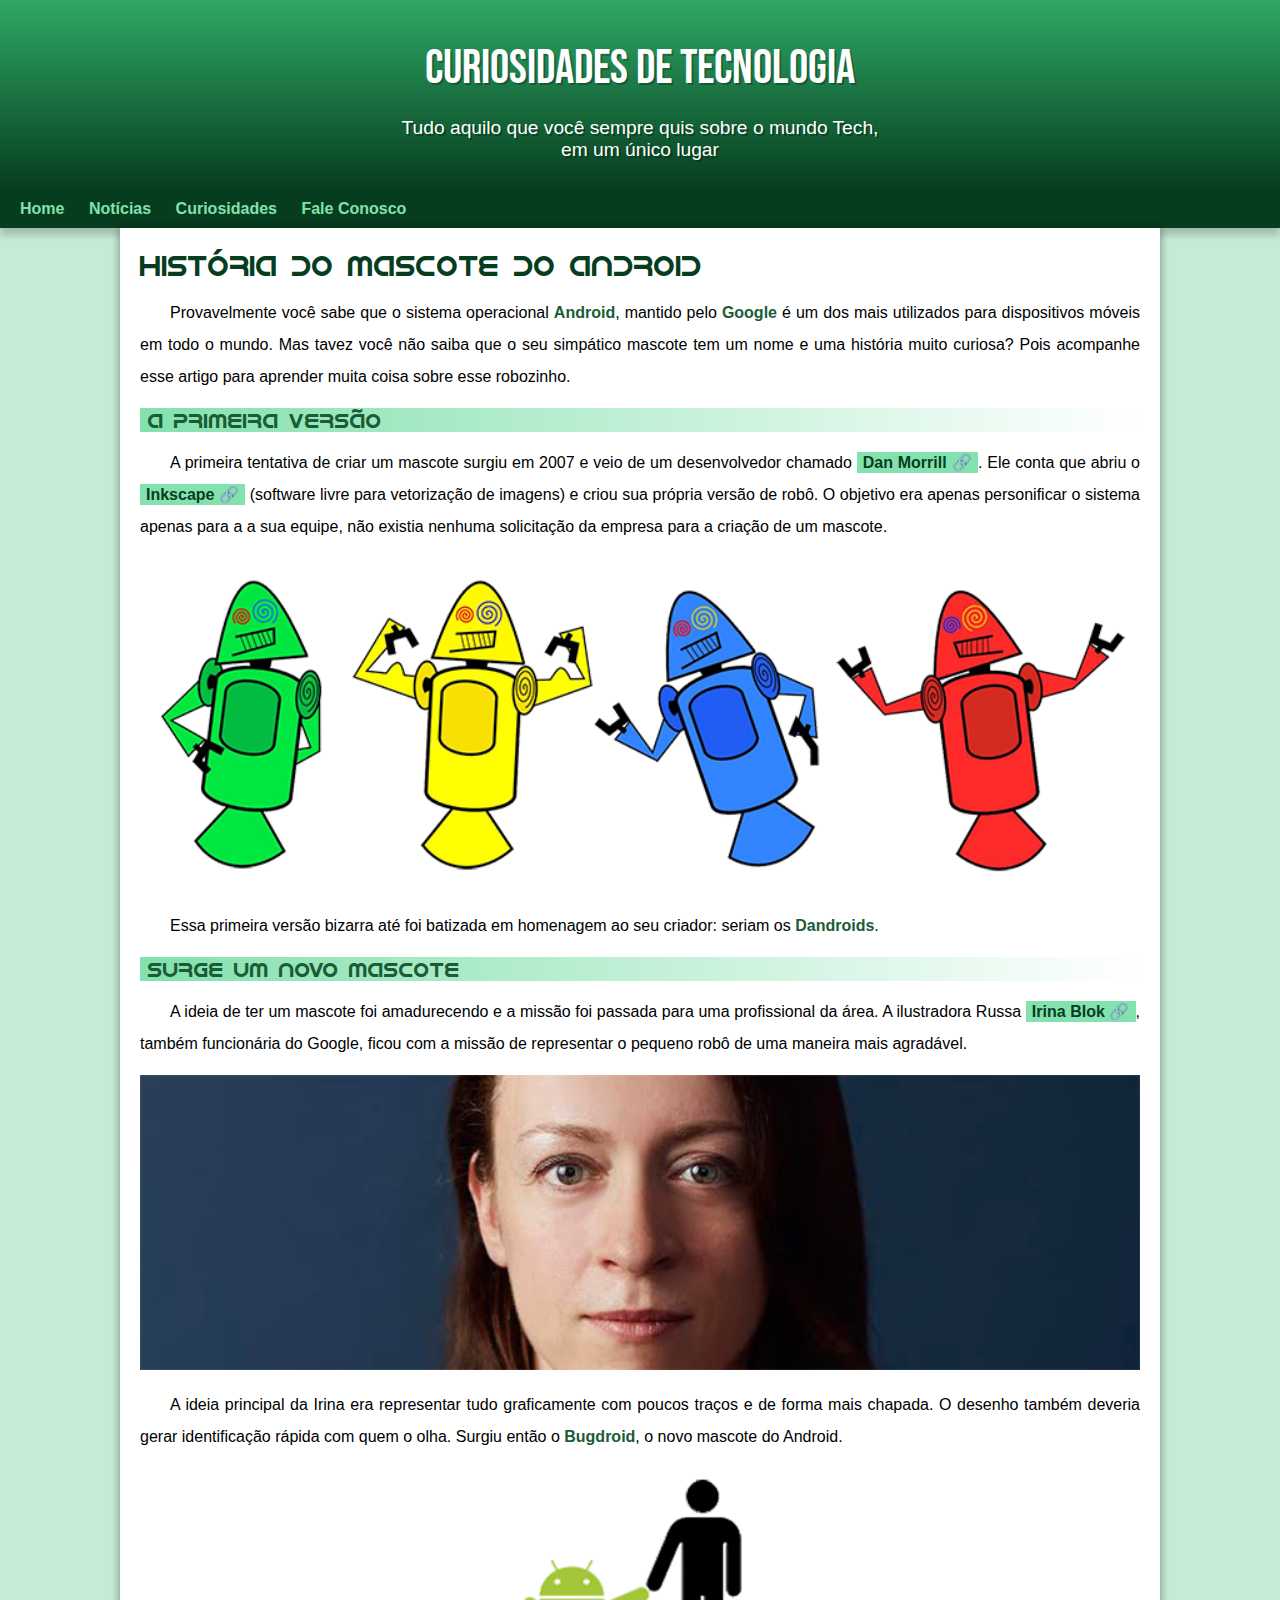
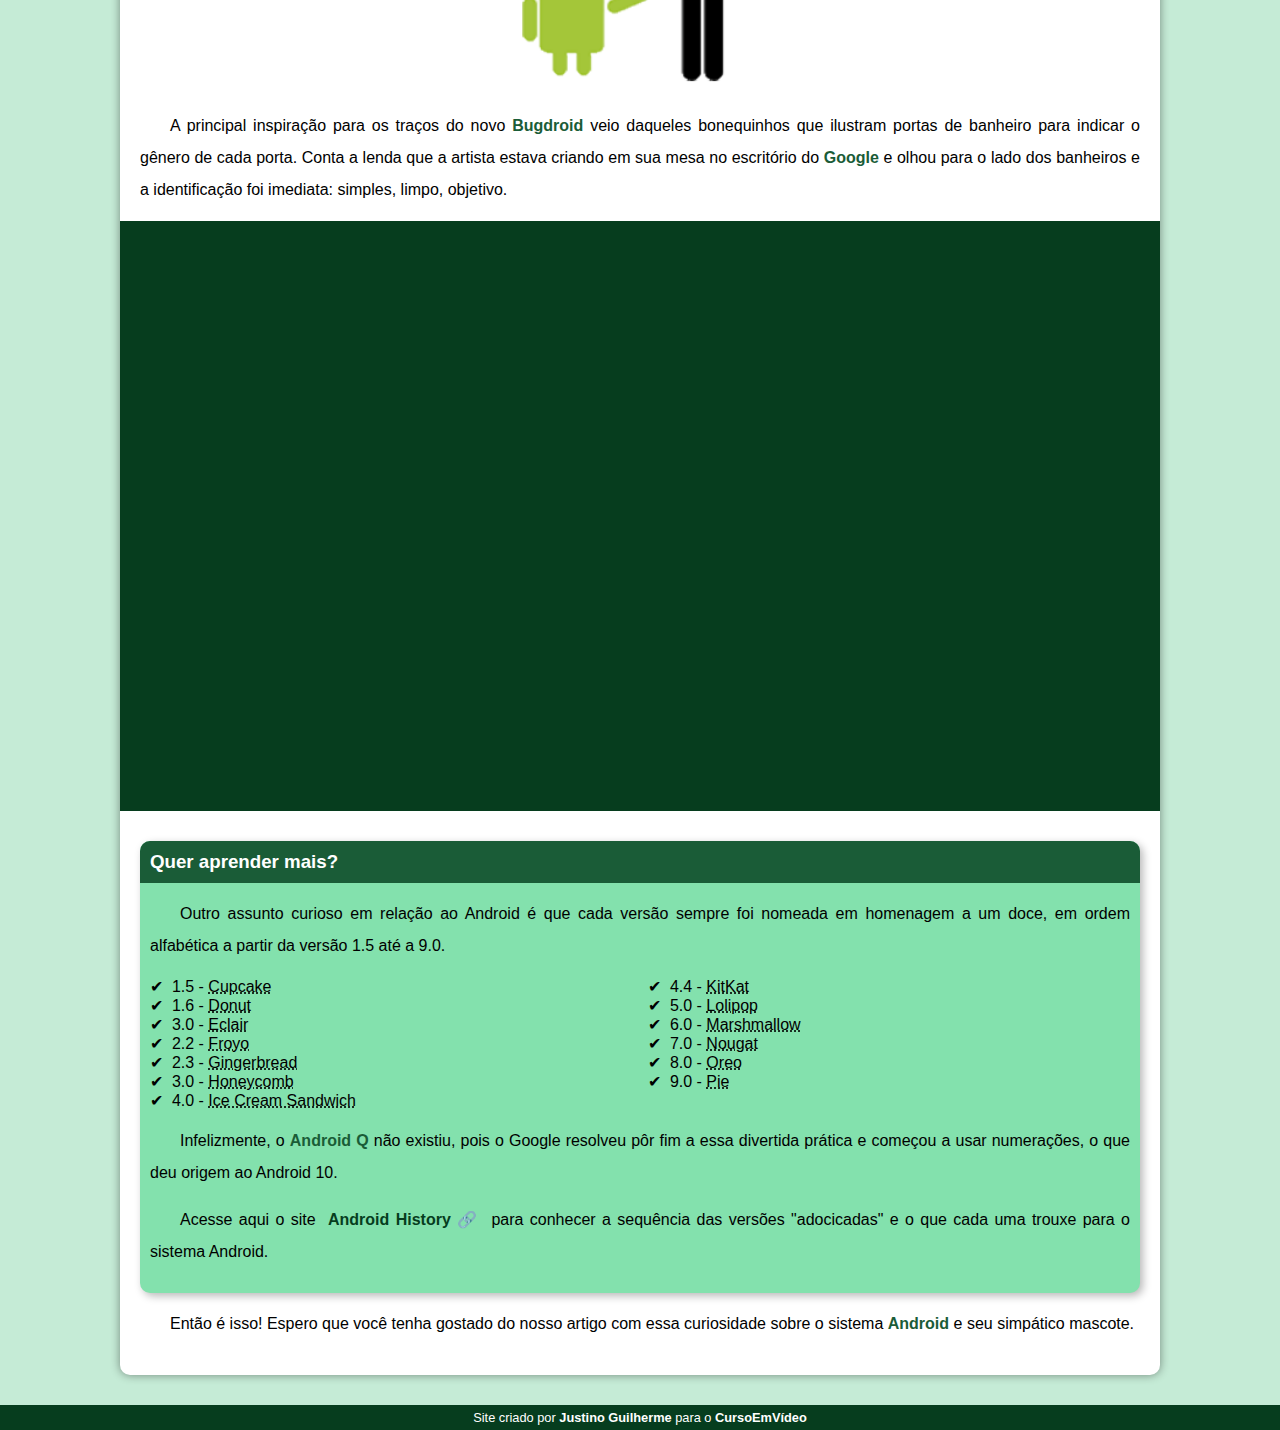
==== index.html @ fe1d9d6d "Apaguei .vscode e troquei o nome pra index" ====
<!DOCTYPE html>
<html lang="pt-br">
<head>
    <meta charset="UTF-8">
    <meta name="viewport" content="width=device-width, initial-scale=1.0">
    <title>Como surgiu o mascote do Android</title>
    <link rel="shortcut icon" href="imagens/favicon.ico" type="image/x-icon">
    <link rel="stylesheet" href="estilo/styles.css">
</head>
<body>
    <header>
        <h1>Curiosidades de Tecnologia</h1>
        <p>Tudo aquilo que você sempre quis sobre o mundo Tech, em um único lugar</p>
    </header>
    <nav>
        <a href="#">Home</a>
        <a href="#">Notícias</a>
        <a href="#">Curiosidades</a>
        <a href="#">Fale Conosco</a>
    </nav>
    <main>
        <article>
            <h1>História do Mascote do Android</h1>

            <p>Provavelmente você sabe que o sistema operacional <strong>Android</strong>, mantido pelo <strong>Google</strong> é um dos mais utilizados para dispositivos móveis em todo o mundo. Mas tavez você não saiba que o seu simpático mascote tem um nome e uma história muito curiosa? Pois acompanhe esse artigo para aprender muita coisa sobre esse robozinho.</p>

            <h2>A primeira versão</h2>

            <p>A primeira tentativa de criar um mascote surgiu em 2007 e veio de um desenvolvedor chamado <a href="https://androidcommunity.com/dan-morrill-shows-us-the-android-mascot-that-almost-was-20130103/" target="_blank" class="externo">Dan Morrill</a>. Ele conta que abriu o <a href="https://inkscape.org/pt-br/" target="_blank" class="externo">Inkscape</a> (software livre para vetorização de imagens) e criou sua própria versão de robô. O objetivo era apenas personificar o sistema apenas para a a sua equipe, não existia nenhuma solicitação da empresa para a criação de um mascote.</p>

            <picture>
                <source media="(max-width: 670px)" srcset="imagens/dan-droids-pq.png">
                <img src="imagens/dan-droids.png" alt="Primeiro mascote do Android">
            </picture>

            <p>Essa primeira versão bizarra até foi batizada em homenagem ao seu criador: seriam os <strong>Dandroids</strong>.</p>

            <h2>Surge um novo mascote</h2>

            <p>A ideia de ter um mascote foi amadurecendo e a missão foi passada para uma profissional da área. A ilustradora Russa <a href="https://www.irinablok.com/" target="_blank" class="externo">Irina Blok</a>, também funcionária do Google, ficou com a missão de representar o pequeno robô de uma maneira mais agradável.</p>

            <picture>
                <source media="(max-width: 670px)" srcset="imagens/irina-blok-pq.jpg">
                <img src="imagens/irina-blok.jpg" alt="Irina Blok, criadora do Bugdroid">
            </picture>

            <p>A ideia principal da Irina era representar tudo graficamente com poucos traços e de forma mais chapada. O desenho também deveria gerar identificação rápida com quem o olha. Surgiu então o <strong>Bugdroid</strong>, o novo mascote do Android.</p>

            <img src="imagens/bugdroid.png" class="pequena" alt="Bugdroid">

            <p>A principal inspiração para os traços do novo <strong>Bugdroid</strong> veio daqueles bonequinhos que ilustram portas de banheiro para indicar o gênero de cada porta. Conta a lenda que a artista estava criando em sua mesa no escritório do <strong>Google</strong> e olhou para o lado dos banheiros e a identificação foi imediata: simples, limpo, objetivo.</p>

            <div class="video">
                <iframe width="560" height="315" src="https://www.youtube.com/embed/l2UDgpLz20M?si=SuQt90gRrhcmNWnL" title="YouTube video player" frameborder="0" allow="accelerometer; autoplay; clipboard-write; encrypted-media; gyroscope; picture-in-picture; web-share" referrerpolicy="strict-origin-when-cross-origin" allowfullscreen></iframe>
            </div>
            
            <aside>
                <h3>Quer aprender mais?</h3>
                
                <p>Outro assunto curioso em relação ao Android é que cada versão sempre foi nomeada em homenagem a um doce, em ordem alfabética a partir da versão 1.5 até a 9.0.</p>

                <ul>
                    <li>1.5 - <abbr title="Bolo de Copo">Cupcake</abbr></li>
                    <li>1.6 - <abbr title="Rosquinha">Donut</abbr></li>
                    <li>3.0 - <abbr title="Bomba">Eclair</abbr></li>
                    <li>2.2 - <abbr title="Iogurte Congelado">Froyo</abbr></li>
                    <li>2.3 - <abbr title="Biscoito de Gengibre">Gingerbread</abbr></li>
                    <li>3.0 - <abbr title="Favo de Mel">Honeycomb</abbr></li>
                    <li>4.0 - <abbr title="Sanduíche de Sorvete">Ice Cream Sandwich</abbr></li>
                    <li>4.4 - <abbr title="KitKat">KitKat</abbr></li>
                    <li>5.0 - <abbr title="Pirulito">Lolipop</abbr></li>
                    <li>6.0 - <abbr title="Marshmallow">Marshmallow</abbr></li>
                    <li>7.0 - <abbr title="Torrone">Nougat</abbr></li>
                    <li>8.0 - <abbr title="Oreo">Oreo</abbr></li>
                    <li>9.0 - <abbr title="Torta">Pie</abbr></li>
                </ul>
                
                <p>Infelizmente, o <strong>Android Q</strong> não existiu, pois o Google resolveu pôr fim a essa divertida prática e começou a usar numerações, o que deu origem ao Android 10.</p>
                
                <p>Acesse aqui o site <a href="https://www.android.com/intl/en_uk/" target="_blank" class="externo">Android History</a> para conhecer a sequência das versões "adocicadas" e o que cada uma trouxe para o sistema Android.</p>
            </aside>

            <p>Então é isso! Espero que você tenha gostado do nosso artigo com essa curiosidade sobre o sistema <strong>Android</strong> e seu simpático mascote.</p>
        </article>
    </main>
    <footer>
        <p>Site criado por <a href="https://github.com/jusguilherme" target="_blank">Justino Guilherme</a> para o <a href="https://www.youtube.com/cursoemvideo" target="_blank">CursoEmVídeo</a></p>
    </footer>
</body>
</html>
---- estilo/styles.css ----
@charset "UTF-8"; 

@import url('https://fonts.googleapis.com/css2?family=Bebas+Neue&display=swap');

@font-face {
    font-family: 'Android';
    src: url('../fontes/idroid.otf') format('opentype');
    font-weight: normal;
}

:root {
    --cor0: #c5ebd6;
    --cor1: #83e1ad;
    --cor2: #3ddc84;
    --cor3: #2fa866;
    --cor4: #1a5c37;
    --cor5: #063d1e;

    --fonte-padrao: Arial, Verdana, Helvetica, sans-serif;
    --fonte-destaque: 'Bebas Neue', cursive; 
    --fonte-android: 'Android', cursive; 
}

* {
    margin: 0px;
    padding: 0px;
}

body {
    background-color: var(--cor0);
    font-family: var(--fonte-padrao);
}

a.externo::after {
    content: '\00A0\1F517';
}

header {
    background-image: linear-gradient(to bottom, var(--cor3), var(--cor5));
    min-height: 150px;
    text-align: center;
    padding-top: 40px;
}

header > h1 { 
    color: white;
    font-family: var(--fonte-destaque);
    font-size: 3em;
    font-weight: normal;
    margin-bottom: 20px;
    text-shadow: 2px 2px 0px rgba(0, 0, 0, 0.267);
}

header > p {
    font-family: var(--fonte-padrao);
    font-size: 1.2em;
    color: white;
    max-width: 500px;
    padding-right: 10px;
    padding-left: 10px;
    margin: auto;
    margin-bottom: 30px;
    text-shadow: 2px 2px 0px rgba(0, 0, 0, 0.315);
}

nav {
    background-color: var(--cor5);
    padding: 10px;
    box-shadow: 0px 7px 7px rgba(0, 0, 0, 0.192);
}

nav > a {
    color: var(--cor1);
    padding: 10px;
    border-radius: 5px;
    text-decoration: none;
    font-weight: bold;
    transition-duration: 0.5s;
}

nav > a:hover {
    background-color: var(--cor3);
    color: var(--cor5);
}

main {
    min-width: 300px;
    max-width: 1000px;
    margin: auto;
    margin-bottom: 30px;
    padding: 20px;
    background-color: white;
    box-shadow: 0px 0px 10px rgba(0, 0, 0, 0.418);
    border-bottom-left-radius: 10px;
    border-bottom-right-radius: 10px;
}

main h1 {
    color: var(--cor5);
    font-family: var(--fonte-android);
    font-weight: normal;
    font-size: 1.8em;
}

main h2 {
    font-family: var(--fonte-android);
    color: var(--cor4);
    font-size: 1.3em;
    font-weight: normal;
    background-image: linear-gradient(to right, var(--cor1), transparent);
    text-indent: 8px;
}

main p {
    margin: 15px 0px; 
    text-align: justify;
    text-indent: 30px;
    font-size: 1em;
    line-height: 2em;
}

main strong {
    color: var(--cor4);
    font-weight: bolder;   
}

main a {
    text-decoration: none;
    font-weight: bold;
    color: var(--cor5);
    background-color: var(--cor1);
    padding: 2px 6px;
}

main a:hover {
    text-decoration: underline;
    color: var(--cor4);
}

main img {
    width: 100%;
}

main img.pequena {
    max-width: 350px;
    display: block;
    margin: auto;
}

div.video {
    background-color: var(--cor5);
    margin: 0px -20px 30px -20px;
    padding: 20px;
    padding-bottom: 57%;
    position: relative;
}

div.video > iframe {
    position: absolute;
    top: 5%;
    left: 5%;
    width: 90%;
    height: 90%;
}

aside > h3 {
    background-color: var(--cor4);
    color: white;
    padding: 10px;
    margin: -10px -10px 0px -10px;
    border-radius: 10px 10px 0px 0px;
}

aside > ul {
    list-style-type: '\2714\00A0\00A0';
    list-style-position: inside;
    columns: 2;
}

aside {
    background-color: var(--cor1);
    padding: 10px;
    border-radius: 10px;
    box-shadow: 3px 3px 8px rgba(0, 0, 0, 0.281);
}

footer {
    background-color: var(--cor5);
    color: white;
    text-align: center;
    font-size: 0.8em; 
    padding: 5px;
}

footer a {
    color: white;
    font-weight: bolder;
    text-decoration: none;
}

footer a:hover {
    text-decoration: underline;
    color: var(--cor1);
}
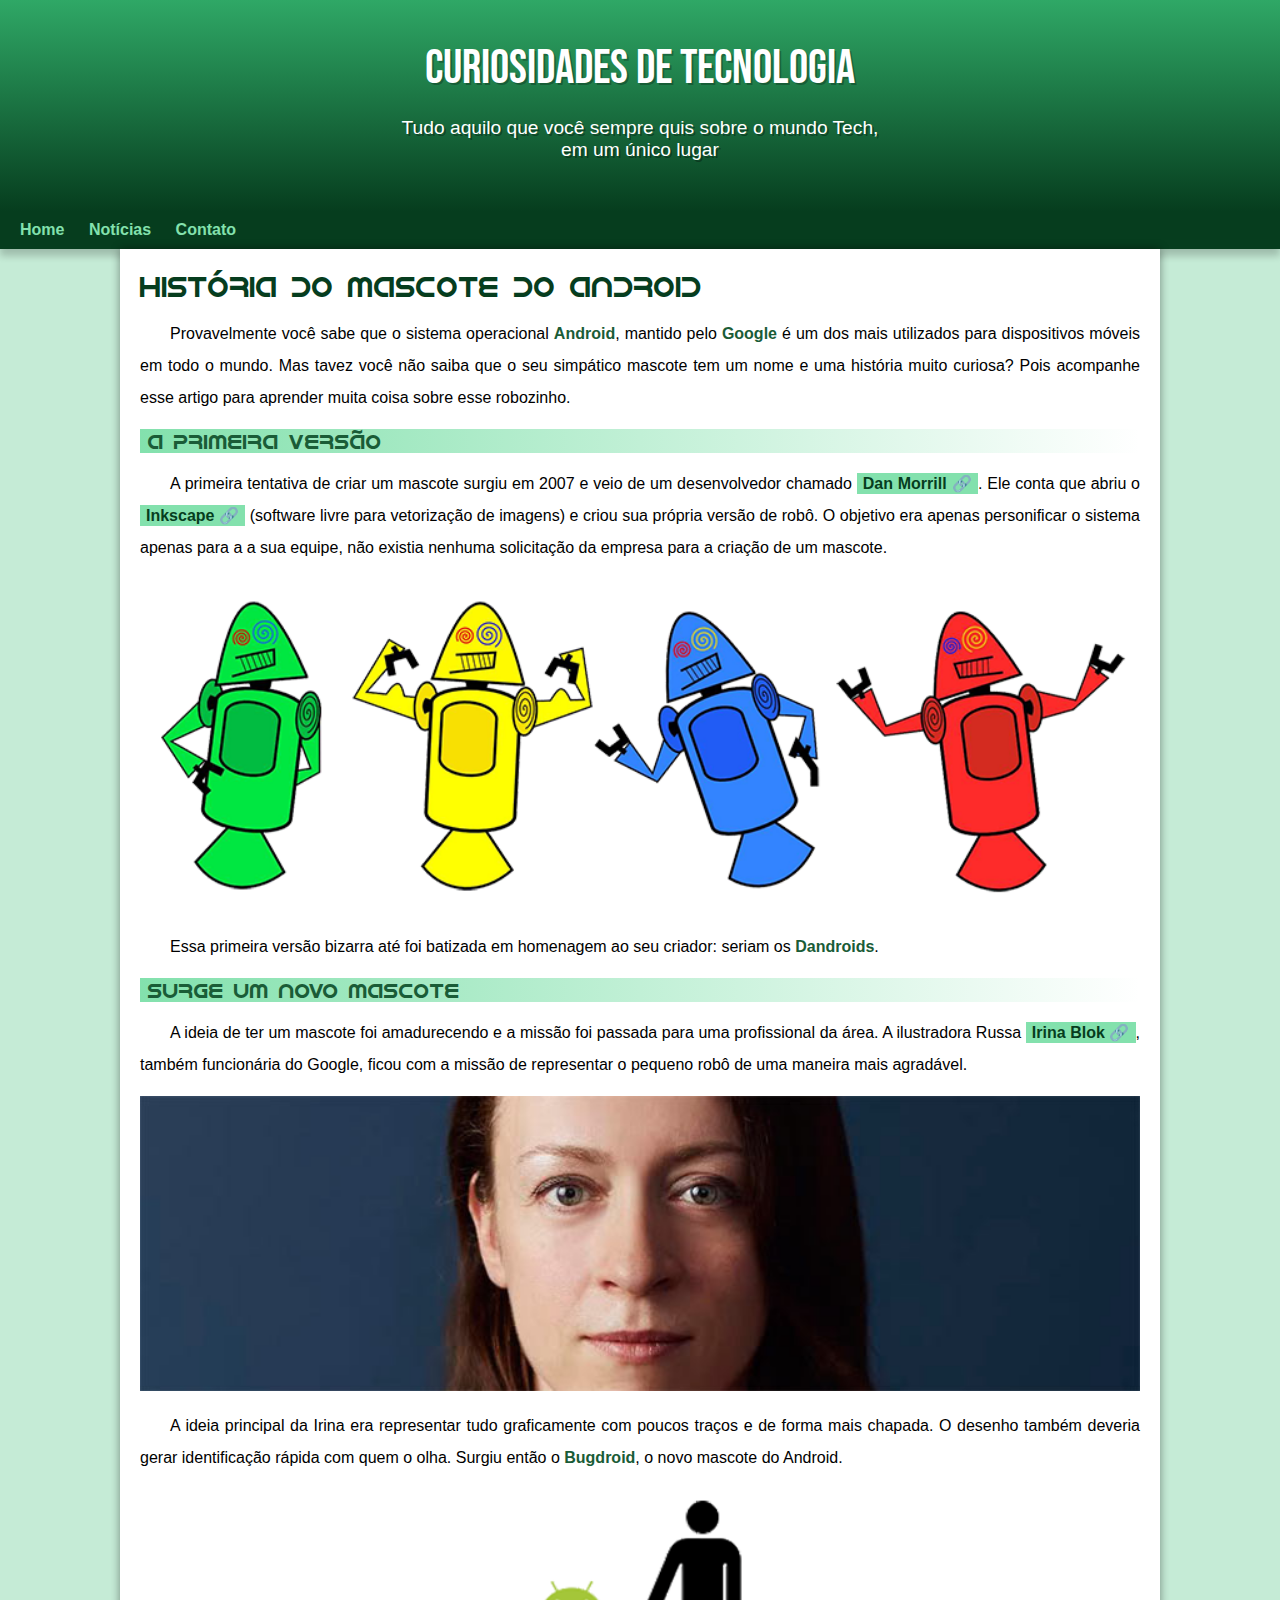
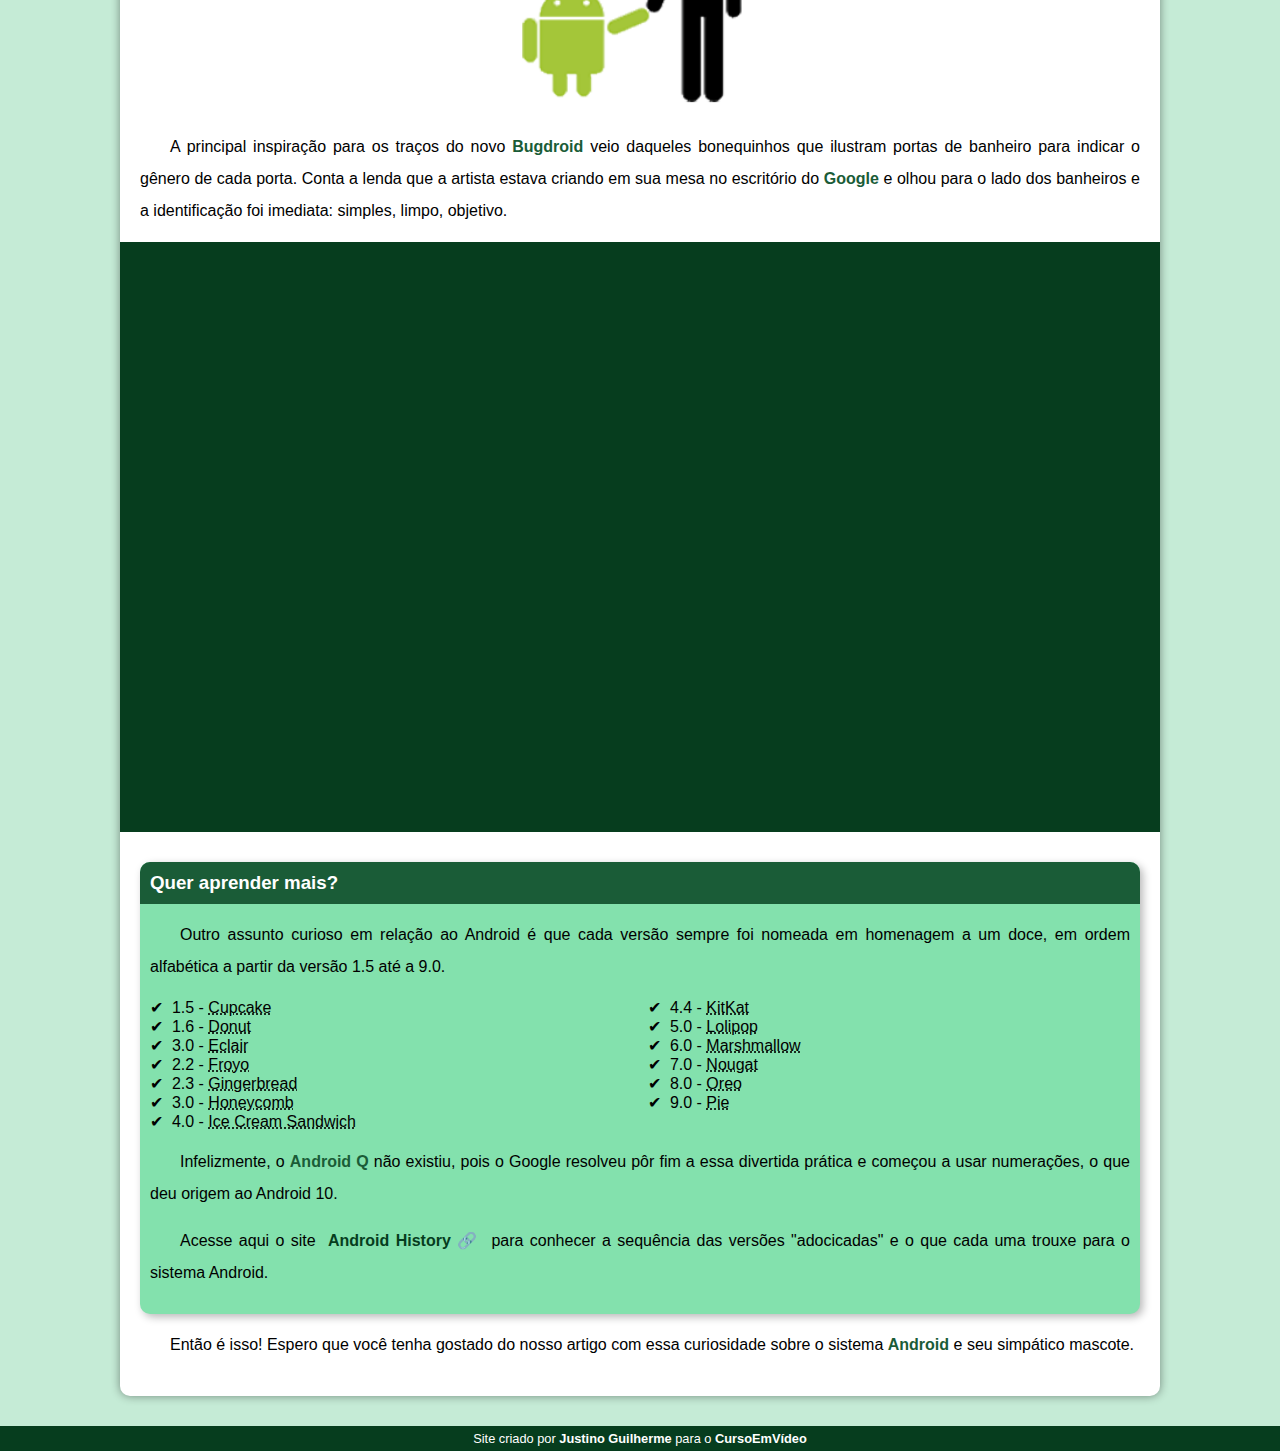
==== commit 050603e3: "Problema de padding corrigido" ====
--- a/index.html
+++ b/index.html
@@ -15,8 +15,7 @@
     <nav>
         <a href="#">Home</a>
         <a href="#">Notícias</a>
-        <a href="#">Curiosidades</a>
-        <a href="#">Fale Conosco</a>
+        <a href="#">Contato</a>
     </nav>
     <main>
         <article>
--- a/estilo/styles.css
+++ b/estilo/styles.css
@@ -59,7 +59,7 @@
     padding-right: 10px;
     padding-left: 10px;
     margin: auto;
-    margin-bottom: 30px;
+    padding-bottom: 50px;
     text-shadow: 2px 2px 0px rgba(0, 0, 0, 0.315);
 }
 
